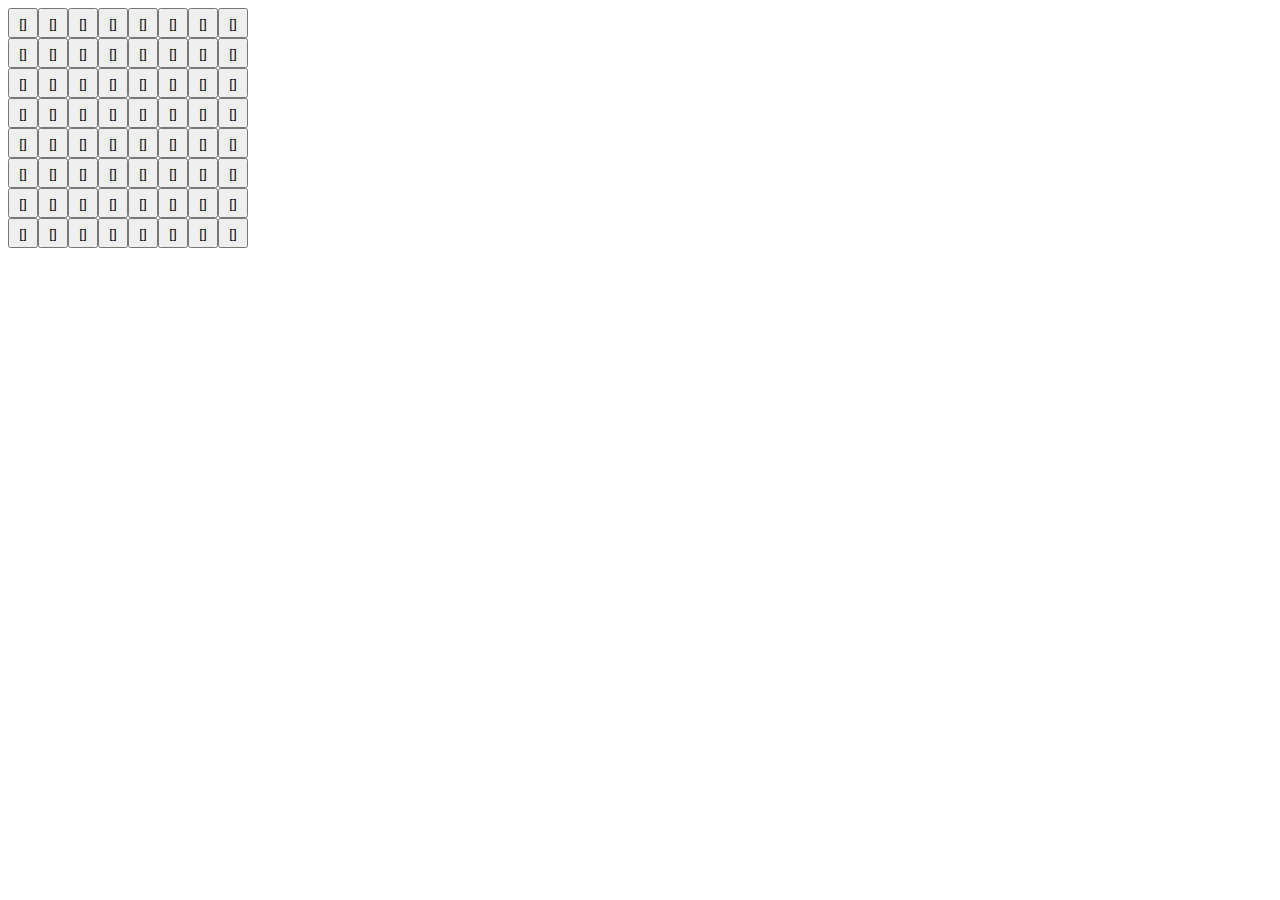
==== index.html @ d4916d8c "init" ====
<!DOCTYPE HTML>
<html>
<head>
  <meta charset="UTF-8">
  <meta name="viewport" content="width=device-width, initial-scale=1.0">
  <title>Main</title>
  <script src="env.js"></script>
  <script src="main.js"></script>
</head>

<body>
  <div id="elm"></div>
  <script>
    var app = Elm.Main.init({
      flags: "flags"
      , node: document.getElementById('elm')
    });
  </script>
</body>
</html>
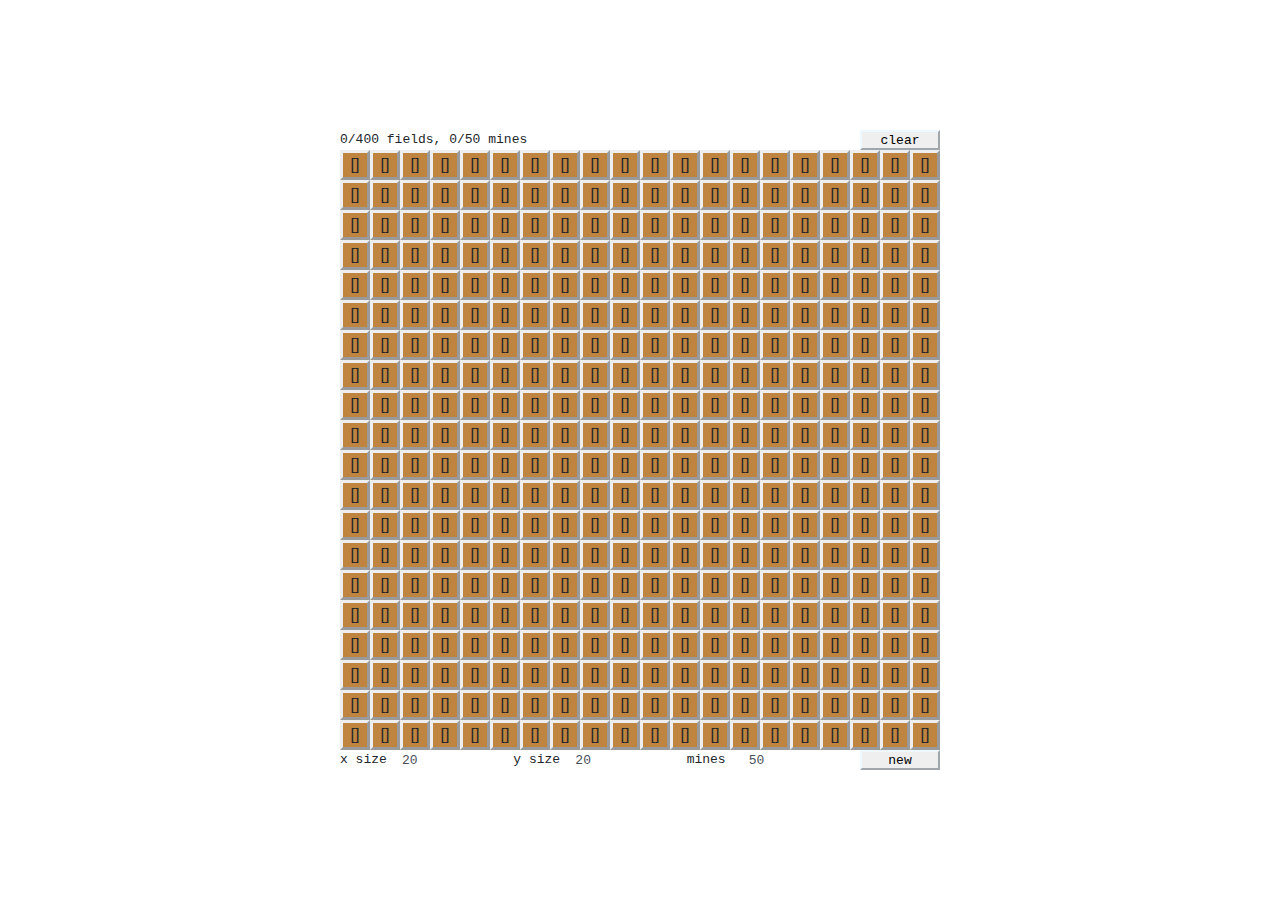
==== commit c1940f45: "Styling to flex boxes" ====
--- a/index.html
+++ b/index.html
@@ -3,7 +3,7 @@
 <head>
   <meta charset="UTF-8">
   <meta name="viewport" content="width=device-width, initial-scale=1.0">
-  <title>Main</title>
+  <title>Minesweeper</title>
   <script src="env.js"></script>
   <script src="main.js"></script>
 </head>
